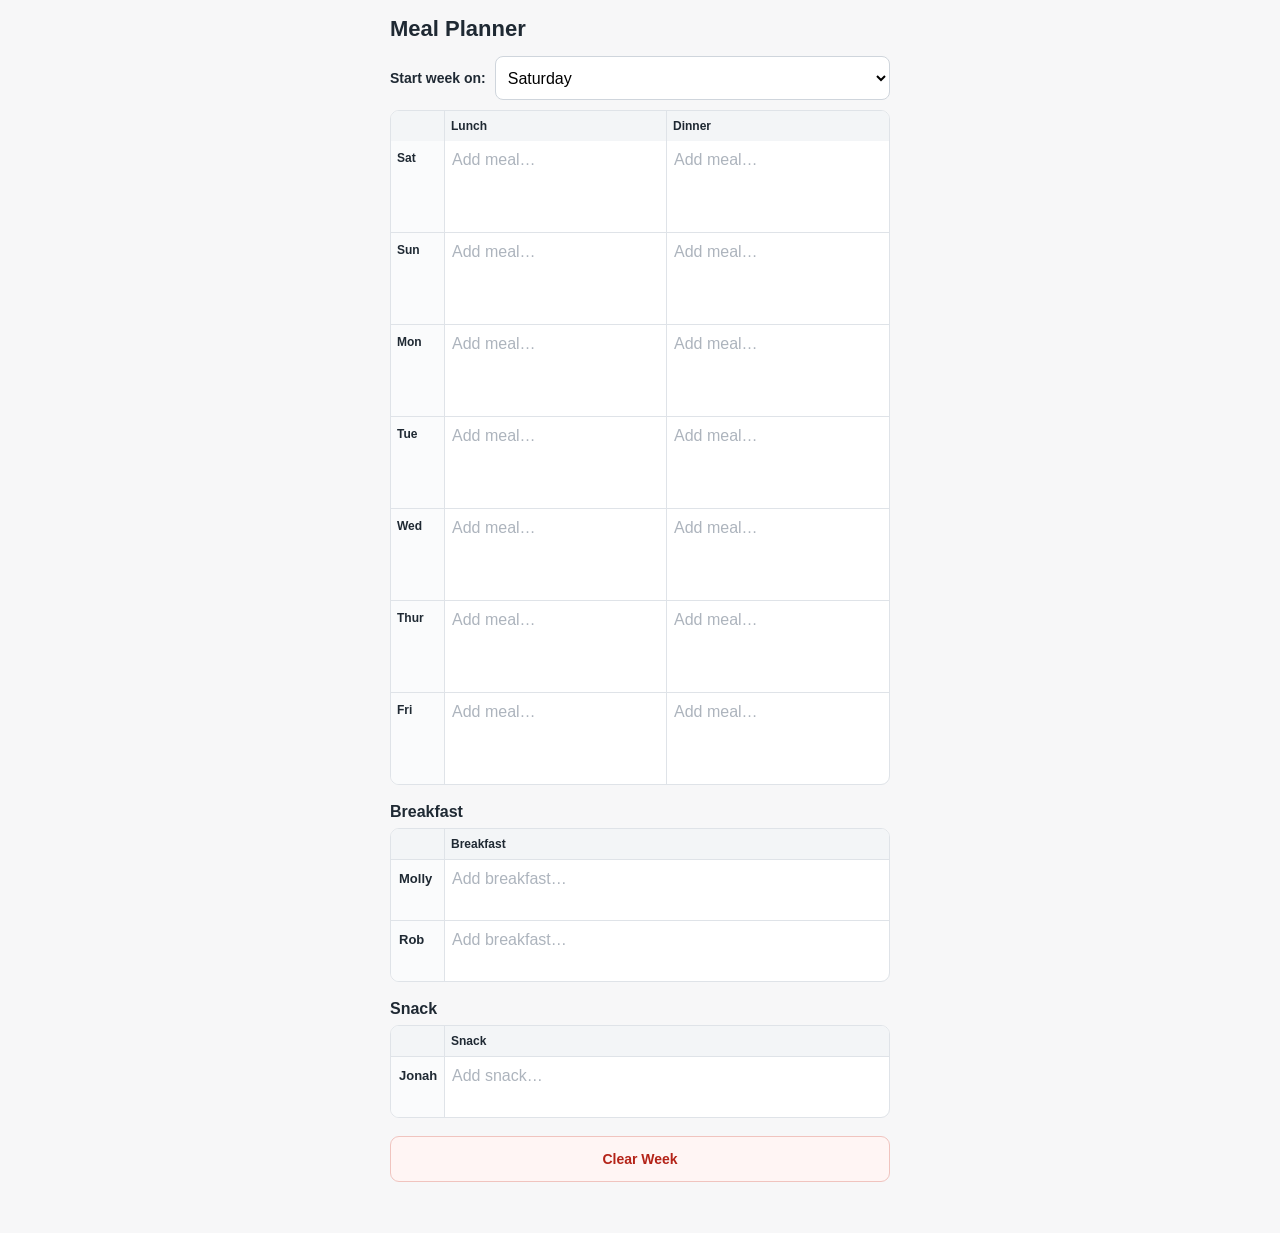
==== meal-planner/index.html @ da9af65e "Refine planner column widths and copy controls" ====
<!doctype html>
<html lang="en">
<head>
<meta charset="utf-8">
<meta name="viewport" content="width=device-width,initial-scale=1,viewport-fit=cover">
<meta name="theme-color" content="#f7f7f8">
<title>Meal Planner</title>
<style>
*{box-sizing:border-box}body{margin:0;background:#f7f7f8;color:#1f2933;font-family:-apple-system,BlinkMacSystemFont,"Segoe UI",Roboto,Arial,sans-serif}.app{max-width:520px;margin:auto;padding:14px 10px 28px}h1{font-size:22px;margin:2px 0 14px}h2{font-size:16px;margin:18px 0 7px}.week{display:flex;align-items:center;gap:9px;margin-bottom:10px}.week label{font-size:14px;font-weight:600;white-space:nowrap}select{flex:1;min-height:44px;border:1px solid #cfd5dc;border-radius:8px;background:#fff;font-size:16px;padding:8px}.table{width:100%;border:1px solid #dfe3e8;border-radius:9px;overflow:hidden;background:#fff}.row{display:grid;grid-template-columns:54px minmax(0,1fr) minmax(0,1fr)}.row+.row{border-top:1px solid #dfe3e8}.cell{min-width:0;border-right:1px solid #dfe3e8}.cell:last-child{border-right:0}.head .cell{background:#f3f5f7;font-size:12px;font-weight:700;padding:8px 6px}.day{background:#fafbfc;font-size:12px;font-weight:650;padding:10px 6px}.meal{position:relative;min-height:78px;padding-bottom:31px}textarea{display:block;width:100%;min-height:48px;border:0;outline:0;resize:none;overflow:hidden;background:transparent;font:inherit;font-size:16px;line-height:1.3;padding:9px 7px}textarea::placeholder{color:#adb4bd}.copy{position:absolute;left:6px;right:6px;bottom:5px;display:flex;gap:0;min-height:28px;border:1px solid #cfd5dc;border-radius:999px;overflow:hidden;background:#f2f4f6}.copy:empty{display:none}.copy button{flex:1;height:28px;min-width:0;border:0;border-right:1px solid #cfd5dc;border-radius:0;background:transparent;color:#4d5662;font-size:11px;font-weight:700}.copy button:last-child{border-right:0}.small .row{grid-template-columns:54px minmax(0,1fr)}.person{background:#fafbfc;font-size:13px;font-weight:650;padding:11px 8px}.small textarea{min-height:48px}.clear{width:100%;min-height:46px;margin-top:18px;border:1px solid #f0c4bf;border-radius:9px;background:#fff5f4;color:#b42318;font-size:14px;font-weight:700}.status{text-align:center;color:#7b8490;font-size:11px;min-height:16px;margin-top:7px}dialog{width:calc(100% - 32px);max-width:360px;border:0;border-radius:12px;padding:18px}dialog::backdrop{background:rgba(0,0,0,.3)}dialog h3{margin:0 0 6px;font-size:17px}dialog p{font-size:14px;color:#59616c;line-height:1.4;margin:0 0 15px}.dlg{display:grid;grid-template-columns:1fr 1fr;gap:8px}.dlg button{min-height:44px;border-radius:8px;font-weight:700;font-size:14px}.cancel{border:1px solid #cfd5dc;background:#fff}.confirm{border:1px solid #b42318;background:#b42318;color:#fff}
</style>
</head>
<body>
<main class="app">
<h1>Meal Planner</h1>
<div class="week"><label for="start">Start week on:</label><select id="start"><option>Monday</option><option>Tuesday</option><option>Wednesday</option><option>Thursday</option><option>Friday</option><option selected>Saturday</option><option>Sunday</option></select></div>
<section class="table"><div class="row head"><div class="cell"></div><div class="cell">Lunch</div><div class="cell">Dinner</div></div><div id="rows"></div></section>
<h2>Breakfast</h2>
<section class="table small"><div class="row head"><div class="cell"></div><div class="cell">Breakfast</div></div><div class="row"><div class="cell person">Molly</div><div class="cell"><textarea id="bm" placeholder="Add breakfast…"></textarea></div></div><div class="row"><div class="cell person">Rob</div><div class="cell"><textarea id="br" placeholder="Add breakfast…"></textarea></div></div></section>
<h2>Snack</h2>
<section class="table small"><div class="row head"><div class="cell"></div><div class="cell">Snack</div></div><div class="row"><div class="cell person">Jonah</div><div class="cell"><textarea id="sj" placeholder="Add snack…"></textarea></div></div></section>
<button id="clear" class="clear" type="button">Clear Week</button><div id="status" class="status"></div>
</main>
<dialog id="dlg"><h3>Clear the whole week?</h3><p>This removes every lunch, dinner, breakfast, and snack entry.</p><div class="dlg"><button id="cancel" class="cancel" type="button">Cancel</button><button id="confirm" class="confirm" type="button">Clear everything</button></div></dialog>
<script>
(function(){
var DAYS=["Monday","Tuesday","Wednesday","Thursday","Friday","Saturday","Sunday"],KEY="mealPlannerV3";
var blank=function(){var m={};DAYS.forEach(function(d){m[d]={lunch:"",dinner:""}});return{start:"Saturday",meals:m,breakfast:{Molly:"",Rob:""},snack:{Jonah:""}}};
var state=blank(),rows=document.getElementById("rows"),start=document.getElementById("start"),status=document.getElementById("status"),dlg=document.getElementById("dlg");
try{var x=localStorage.getItem(KEY);if(x){var p=JSON.parse(x);state.start=DAYS.indexOf(p.start)>=0?p.start:"Saturday";DAYS.forEach(function(d){state.meals[d].lunch=(p.meals&&p.meals[d]&&p.meals[d].lunch)||"";state.meals[d].dinner=(p.meals&&p.meals[d]&&p.meals[d].dinner)||""});state.breakfast.Molly=(p.breakfast&&p.breakfast.Molly)||"";state.breakfast.Rob=(p.breakfast&&p.breakfast.Rob)||"";state.snack.Jonah=(p.snack&&p.snack.Jonah)||""}}catch(e){}
function save(){try{localStorage.setItem(KEY,JSON.stringify(state));status.textContent="Saved";setTimeout(function(){status.textContent=""},700)}catch(e){status.textContent="Saved for this session"}}
function order(){var i=DAYS.indexOf(state.start);return DAYS.slice(i).concat(DAYS.slice(0,i))}
function grow(t){t.style.height="auto";t.style.height=Math.max(48,t.scrollHeight)+"px"}
function btn(text,title,fn){var b=document.createElement("button");b.type="button";b.textContent=text;b.title=title;b.addEventListener("click",fn);return b}
function mealCell(day,type,index,days){var c=document.createElement("div");c.className="cell meal";var t=document.createElement("textarea");t.placeholder="Add meal…";t.value=state.meals[day][type];t.setAttribute("aria-label",day+" "+type);t.addEventListener("input",function(){state.meals[day][type]=t.value;grow(t);updateCopies();save()});c.appendChild(t);var a=document.createElement("div");a.className="copy";a.dataset.day=day;a.dataset.type=type;a.dataset.index=index;c.appendChild(a);setTimeout(function(){grow(t)},0);return c}
function render(){rows.innerHTML="";var days=order();days.forEach(function(day,i){var r=document.createElement("div");r.className="row";var d=document.createElement("div");d.className="cell day";d.textContent=({Monday:"Mon",Tuesday:"Tue",Wednesday:"Wed",Thursday:"Thur",Friday:"Fri",Saturday:"Sat",Sunday:"Sun"})[day];r.appendChild(d);r.appendChild(mealCell(day,"lunch",i,days));r.appendChild(mealCell(day,"dinner",i,days));rows.appendChild(r)});updateCopies()}
function updateCopies(){var days=order();document.querySelectorAll(".copy").forEach(function(a){a.innerHTML="";var i=Number(a.dataset.index);if(i>=6)return;var source=state.meals[a.dataset.day][a.dataset.type];if(!source.trim())return;var next=days[i+1];if(!state.meals[next].lunch.trim())a.appendChild(btn("+L","Copy to "+next+" lunch",function(){state.meals[next].lunch=source;save();render()}));if(!state.meals[next].dinner.trim())a.appendChild(btn("+D","Copy to "+next+" dinner",function(){state.meals[next].dinner=source;save();render()}))})}
function bind(id,get,set){var t=document.getElementById(id);t.value=get();t.addEventListener("input",function(){set(t.value);grow(t);save()});setTimeout(function(){grow(t)},0)}
bind("bm",function(){return state.breakfast.Molly},function(v){state.breakfast.Molly=v});
bind("br",function(){return state.breakfast.Rob},function(v){state.breakfast.Rob=v});
bind("sj",function(){return state.snack.Jonah},function(v){state.snack.Jonah=v});
start.value=state.start;start.addEventListener("change",function(){state.start=start.value;save();render()});
document.getElementById("clear").addEventListener("click",function(){if(dlg.showModal)dlg.showModal();else if(confirm("Clear the whole week?"))clearAll()});
document.getElementById("cancel").addEventListener("click",function(){dlg.close()});
document.getElementById("confirm").addEventListener("click",function(){clearAll();dlg.close()});
function clearAll(){state=blank();state.start=start.value;document.getElementById("bm").value="";document.getElementById("br").value="";document.getElementById("sj").value="";save();render()}
render();
})();
</script>
</body>
</html>
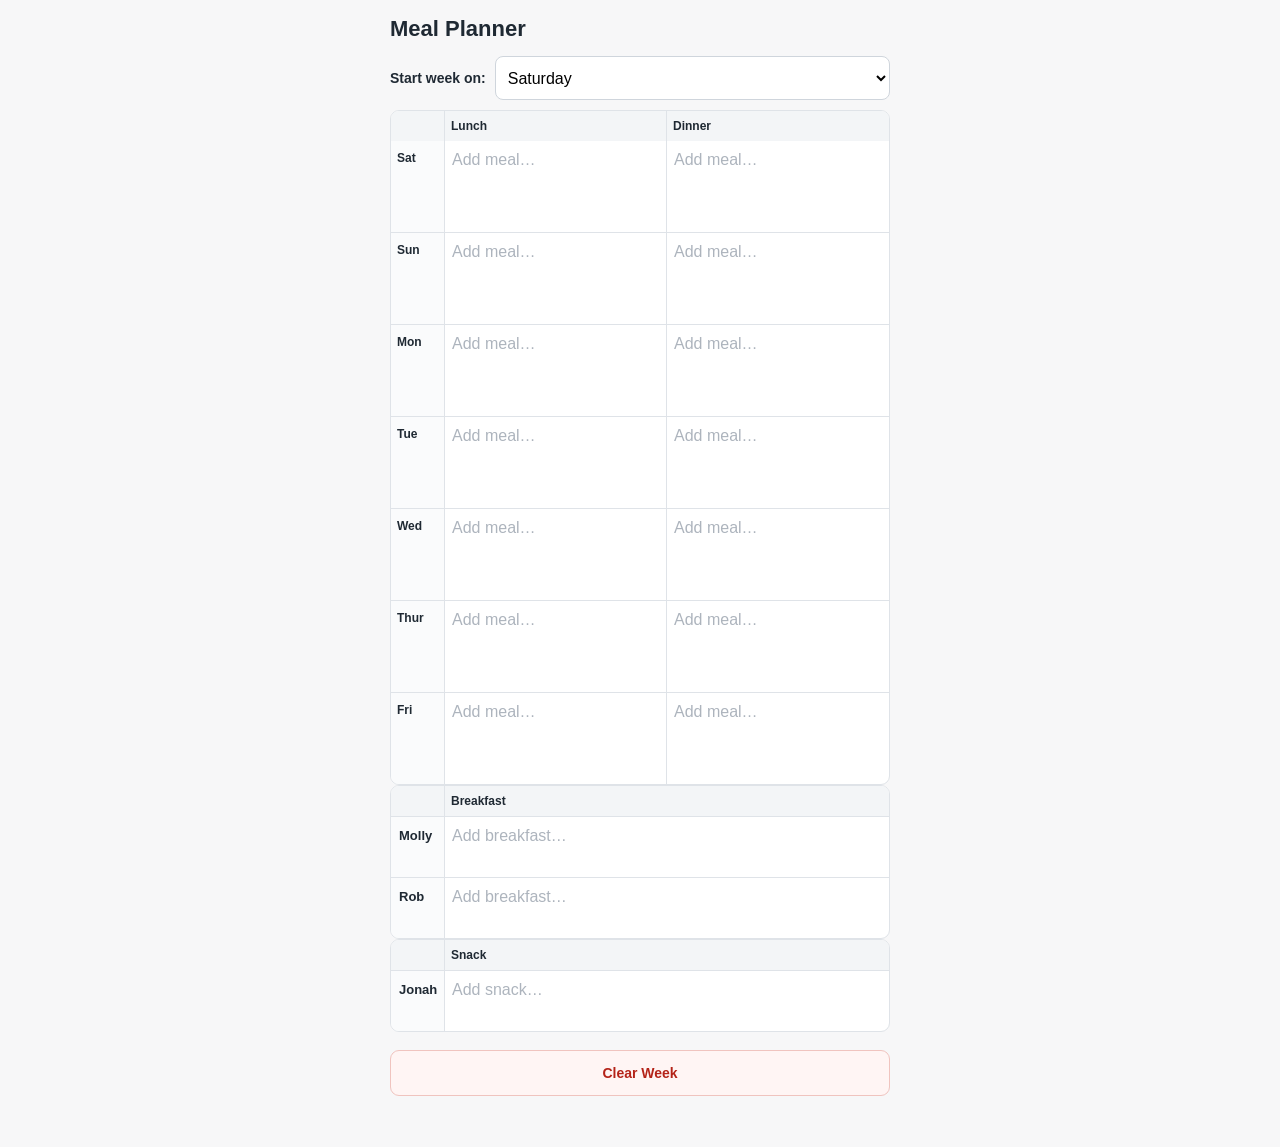
==== commit 4cb894b8: "Simplify meal planner input table" ====
--- a/meal-planner/index.html
+++ b/meal-planner/index.html
@@ -14,9 +14,7 @@
 <h1>Meal Planner</h1>
 <div class="week"><label for="start">Start week on:</label><select id="start"><option>Monday</option><option>Tuesday</option><option>Wednesday</option><option>Thursday</option><option>Friday</option><option selected>Saturday</option><option>Sunday</option></select></div>
 <section class="table"><div class="row head"><div class="cell"></div><div class="cell">Lunch</div><div class="cell">Dinner</div></div><div id="rows"></div></section>
-<h2>Breakfast</h2>
 <section class="table small"><div class="row head"><div class="cell"></div><div class="cell">Breakfast</div></div><div class="row"><div class="cell person">Molly</div><div class="cell"><textarea id="bm" placeholder="Add breakfast…"></textarea></div></div><div class="row"><div class="cell person">Rob</div><div class="cell"><textarea id="br" placeholder="Add breakfast…"></textarea></div></div></section>
-<h2>Snack</h2>
 <section class="table small"><div class="row head"><div class="cell"></div><div class="cell">Snack</div></div><div class="row"><div class="cell person">Jonah</div><div class="cell"><textarea id="sj" placeholder="Add snack…"></textarea></div></div></section>
 <button id="clear" class="clear" type="button">Clear Week</button><div id="status" class="status"></div>
 </main>
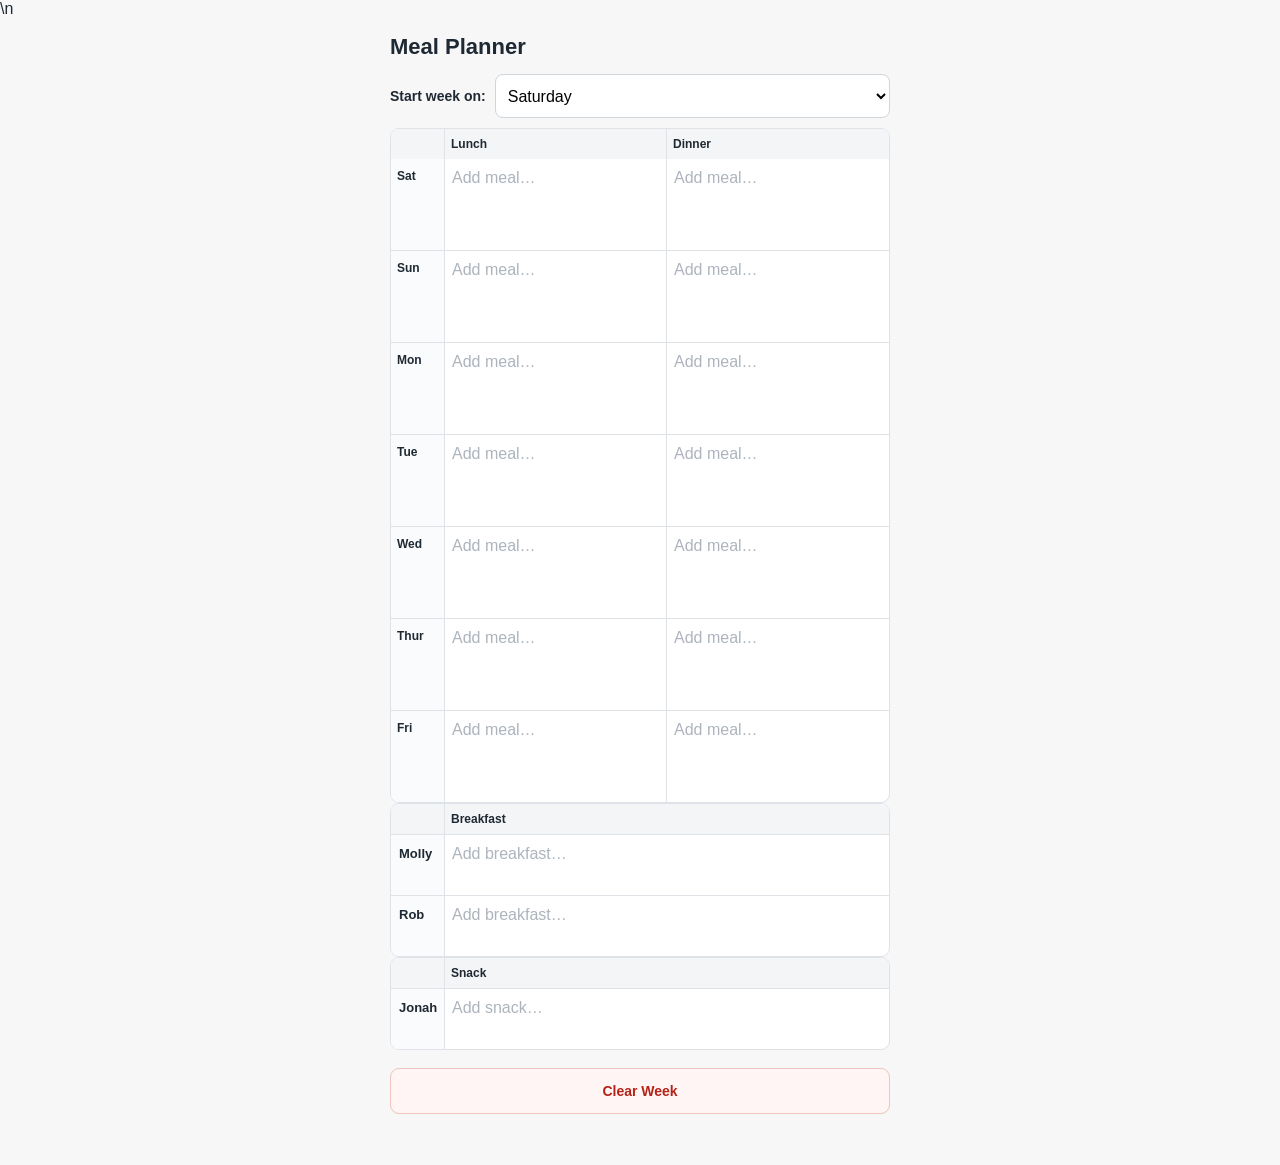
==== commit bb8fcf2d: "Prepare input view for shared meal data" ====
--- a/meal-planner/index.html
+++ b/meal-planner/index.html
@@ -8,7 +8,7 @@
 <style>
 *{box-sizing:border-box}body{margin:0;background:#f7f7f8;color:#1f2933;font-family:-apple-system,BlinkMacSystemFont,"Segoe UI",Roboto,Arial,sans-serif}.app{max-width:520px;margin:auto;padding:14px 10px 28px}h1{font-size:22px;margin:2px 0 14px}h2{font-size:16px;margin:18px 0 7px}.week{display:flex;align-items:center;gap:9px;margin-bottom:10px}.week label{font-size:14px;font-weight:600;white-space:nowrap}select{flex:1;min-height:44px;border:1px solid #cfd5dc;border-radius:8px;background:#fff;font-size:16px;padding:8px}.table{width:100%;border:1px solid #dfe3e8;border-radius:9px;overflow:hidden;background:#fff}.row{display:grid;grid-template-columns:54px minmax(0,1fr) minmax(0,1fr)}.row+.row{border-top:1px solid #dfe3e8}.cell{min-width:0;border-right:1px solid #dfe3e8}.cell:last-child{border-right:0}.head .cell{background:#f3f5f7;font-size:12px;font-weight:700;padding:8px 6px}.day{background:#fafbfc;font-size:12px;font-weight:650;padding:10px 6px}.meal{position:relative;min-height:78px;padding-bottom:31px}textarea{display:block;width:100%;min-height:48px;border:0;outline:0;resize:none;overflow:hidden;background:transparent;font:inherit;font-size:16px;line-height:1.3;padding:9px 7px}textarea::placeholder{color:#adb4bd}.copy{position:absolute;left:6px;right:6px;bottom:5px;display:flex;gap:0;min-height:28px;border:1px solid #cfd5dc;border-radius:999px;overflow:hidden;background:#f2f4f6}.copy:empty{display:none}.copy button{flex:1;height:28px;min-width:0;border:0;border-right:1px solid #cfd5dc;border-radius:0;background:transparent;color:#4d5662;font-size:11px;font-weight:700}.copy button:last-child{border-right:0}.small .row{grid-template-columns:54px minmax(0,1fr)}.person{background:#fafbfc;font-size:13px;font-weight:650;padding:11px 8px}.small textarea{min-height:48px}.clear{width:100%;min-height:46px;margin-top:18px;border:1px solid #f0c4bf;border-radius:9px;background:#fff5f4;color:#b42318;font-size:14px;font-weight:700}.status{text-align:center;color:#7b8490;font-size:11px;min-height:16px;margin-top:7px}dialog{width:calc(100% - 32px);max-width:360px;border:0;border-radius:12px;padding:18px}dialog::backdrop{background:rgba(0,0,0,.3)}dialog h3{margin:0 0 6px;font-size:17px}dialog p{font-size:14px;color:#59616c;line-height:1.4;margin:0 0 15px}.dlg{display:grid;grid-template-columns:1fr 1fr;gap:8px}.dlg button{min-height:44px;border-radius:8px;font-weight:700;font-size:14px}.cancel{border:1px solid #cfd5dc;background:#fff}.confirm{border:1px solid #b42318;background:#b42318;color:#fff}
 </style>
-</head>
+<script src="shared-config.js"></script>\n</head>
 <body>
 <main class="app">
 <h1>Meal Planner</h1>
@@ -22,10 +22,55 @@
 <script>
 (function(){
 var DAYS=["Monday","Tuesday","Wednesday","Thursday","Friday","Saturday","Sunday"],KEY="mealPlannerV3";
+var ENDPOINT=(window.MEAL_PLANNER_SHARED_ENDPOINT||"").trim();
+var remoteTimer=null;
+function jsonp(params,cb){
+  if(!ENDPOINT){ if(cb) cb(null); return; }
+  var name="mealcb_"+Date.now()+"_"+Math.floor(Math.random()*100000);
+  params.callback=name;
+  var s=document.createElement("script");
+  var q=Object.keys(params).map(function(k){return encodeURIComponent(k)+"="+encodeURIComponent(params[k])}).join("&");
+  window[name]=function(data){try{if(cb)cb(data)}finally{delete window[name];s.remove()}};
+  s.onerror=function(){delete window[name];s.remove();if(cb)cb(null)};
+  s.src=ENDPOINT+(ENDPOINT.indexOf("?")>=0?"&":"?")+q;
+  document.head.appendChild(s);
+}
+function saveRemote(){
+  if(!ENDPOINT)return;
+  clearTimeout(remoteTimer);
+  remoteTimer=setTimeout(function(){
+    jsonp({action:"save",data:JSON.stringify(state)},function(){});
+  },350);
+}
+function loadRemote(){
+  if(!ENDPOINT)return;
+  jsonp({action:"load",ts:Date.now()},function(data){
+    if(!data||!data.ok||!data.plan)return;
+    state=normalize(data.plan);
+    try{localStorage.setItem(KEY,JSON.stringify(state))}catch(e){}
+    start.value=state.start;
+    document.getElementById("bm").value=state.breakfast.Molly;
+    document.getElementById("br").value=state.breakfast.Rob;
+    document.getElementById("sj").value=state.snack.Jonah;
+    render();
+  });
+}
+function normalize(p){
+  var s=blank();
+  s.start=DAYS.indexOf(p&&p.start)>=0?p.start:"Saturday";
+  DAYS.forEach(function(d){
+    s.meals[d].lunch=(p&&p.meals&&p.meals[d]&&p.meals[d].lunch)||"";
+    s.meals[d].dinner=(p&&p.meals&&p.meals[d]&&p.meals[d].dinner)||"";
+  });
+  s.breakfast.Molly=(p&&p.breakfast&&p.breakfast.Molly)||"";
+  s.breakfast.Rob=(p&&p.breakfast&&p.breakfast.Rob)||"";
+  s.snack.Jonah=(p&&p.snack&&p.snack.Jonah)||"";
+  return s;
+}
 var blank=function(){var m={};DAYS.forEach(function(d){m[d]={lunch:"",dinner:""}});return{start:"Saturday",meals:m,breakfast:{Molly:"",Rob:""},snack:{Jonah:""}}};
 var state=blank(),rows=document.getElementById("rows"),start=document.getElementById("start"),status=document.getElementById("status"),dlg=document.getElementById("dlg");
 try{var x=localStorage.getItem(KEY);if(x){var p=JSON.parse(x);state.start=DAYS.indexOf(p.start)>=0?p.start:"Saturday";DAYS.forEach(function(d){state.meals[d].lunch=(p.meals&&p.meals[d]&&p.meals[d].lunch)||"";state.meals[d].dinner=(p.meals&&p.meals[d]&&p.meals[d].dinner)||""});state.breakfast.Molly=(p.breakfast&&p.breakfast.Molly)||"";state.breakfast.Rob=(p.breakfast&&p.breakfast.Rob)||"";state.snack.Jonah=(p.snack&&p.snack.Jonah)||""}}catch(e){}
-function save(){try{localStorage.setItem(KEY,JSON.stringify(state));status.textContent="Saved";setTimeout(function(){status.textContent=""},700)}catch(e){status.textContent="Saved for this session"}}
+function save(){try{localStorage.setItem(KEY,JSON.stringify(state));status.textContent=ENDPOINT?"Saved + syncing":"Saved";setTimeout(function(){status.textContent=""},900)}catch(e){status.textContent="Saved for this session"}saveRemote()}
 function order(){var i=DAYS.indexOf(state.start);return DAYS.slice(i).concat(DAYS.slice(0,i))}
 function grow(t){t.style.height="auto";t.style.height=Math.max(48,t.scrollHeight)+"px"}
 function btn(text,title,fn){var b=document.createElement("button");b.type="button";b.textContent=text;b.title=title;b.addEventListener("click",fn);return b}
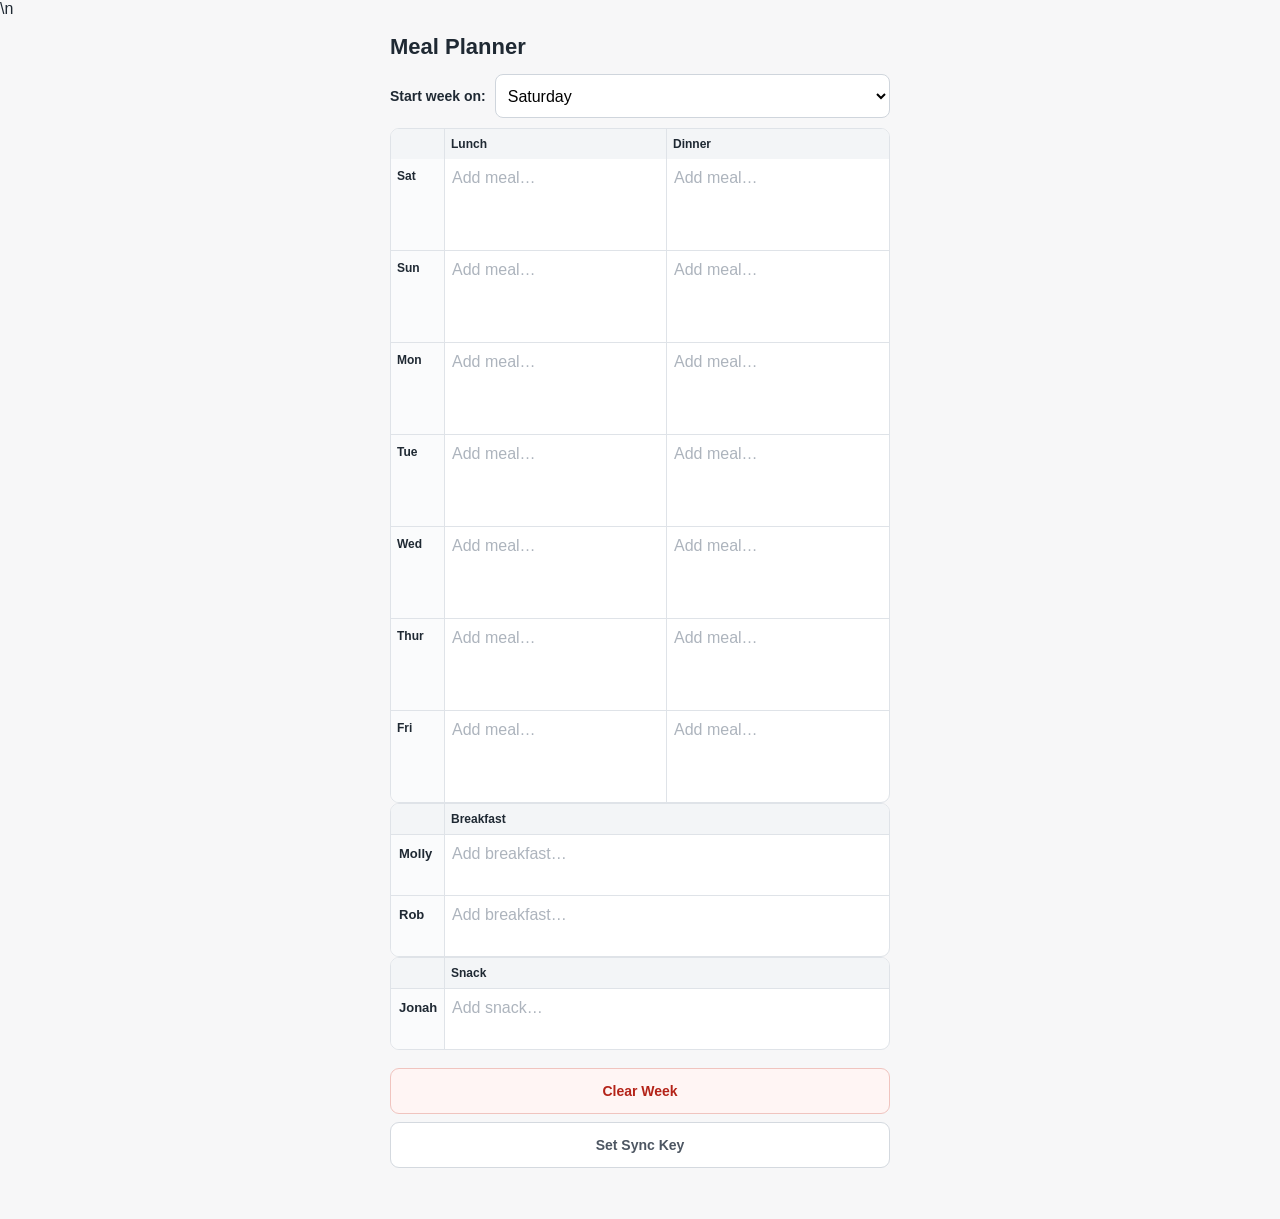
==== commit 1666e438: "Secure meal planner writes with device-held key" ====
--- a/meal-planner/index.html
+++ b/meal-planner/index.html
@@ -16,7 +16,7 @@
 <section class="table"><div class="row head"><div class="cell"></div><div class="cell">Lunch</div><div class="cell">Dinner</div></div><div id="rows"></div></section>
 <section class="table small"><div class="row head"><div class="cell"></div><div class="cell">Breakfast</div></div><div class="row"><div class="cell person">Molly</div><div class="cell"><textarea id="bm" placeholder="Add breakfast…"></textarea></div></div><div class="row"><div class="cell person">Rob</div><div class="cell"><textarea id="br" placeholder="Add breakfast…"></textarea></div></div></section>
 <section class="table small"><div class="row head"><div class="cell"></div><div class="cell">Snack</div></div><div class="row"><div class="cell person">Jonah</div><div class="cell"><textarea id="sj" placeholder="Add snack…"></textarea></div></div></section>
-<button id="clear" class="clear" type="button">Clear Week</button><div id="status" class="status"></div>
+<button id="clear" class="clear" type="button">Clear Week</button><button id="syncKeyBtn" class="clear" type="button" style="margin-top:8px;color:#4d5662;border-color:#d4d9df;background:#fff">Set Sync Key</button><div id="status" class="status"></div>
 </main>
 <dialog id="dlg"><h3>Clear the whole week?</h3><p>This removes every lunch, dinner, breakfast, and snack entry.</p><div class="dlg"><button id="cancel" class="cancel" type="button">Cancel</button><button id="confirm" class="confirm" type="button">Clear everything</button></div></dialog>
 <script>
@@ -35,11 +35,35 @@
   s.src=ENDPOINT+(ENDPOINT.indexOf("?")>=0?"&":"?")+q;
   document.head.appendChild(s);
 }
+function getWriteKey(){try{return localStorage.getItem("mealPlannerWriteKey")||""}catch(e){return""}}
 function saveRemote(){
   if(!ENDPOINT)return;
   clearTimeout(remoteTimer);
   remoteTimer=setTimeout(function(){
-    jsonp({action:"save",data:JSON.stringify(state)},function(){});
+    var key=getWriteKey();
+    if(!key){status.textContent="Set Sync Key to sync";return}
+    var iframe=document.getElementById("syncTarget");
+    if(!iframe){
+      iframe=document.createElement("iframe");
+      iframe.name="syncTarget";
+      iframe.id="syncTarget";
+      iframe.style.display="none";
+      document.body.appendChild(iframe);
+    }
+    var form=document.createElement("form");
+    form.method="POST";
+    form.action=ENDPOINT;
+    form.target="syncTarget";
+    form.style.display="none";
+    [["writeKey",key],["data",JSON.stringify(state)]].forEach(function(pair){
+      var i=document.createElement("input");
+      i.type="hidden";i.name=pair[0];i.value=pair[1];form.appendChild(i);
+    });
+    document.body.appendChild(form);
+    form.submit();
+    form.remove();
+    status.textContent="Synced";
+    setTimeout(function(){status.textContent=""},900);
   },350);
 }
 function loadRemote(){
@@ -86,6 +110,18 @@
 document.getElementById("cancel").addEventListener("click",function(){dlg.close()});
 document.getElementById("confirm").addEventListener("click",function(){clearAll();dlg.close()});
 function clearAll(){state=blank();state.start=start.value;document.getElementById("bm").value="";document.getElementById("br").value="";document.getElementById("sj").value="";save();render()}
+document.getElementById("syncKeyBtn").addEventListener("click",function(){
+  var current=getWriteKey();
+  var key=prompt("Enter the private meal-planner sync key:",current);
+  if(key===null)return;
+  key=key.trim();
+  try{
+    if(key)localStorage.setItem("mealPlannerWriteKey",key);
+    else localStorage.removeItem("mealPlannerWriteKey");
+  }catch(e){}
+  status.textContent=key?"Sync key saved on this device":"Sync key removed";
+  setTimeout(function(){status.textContent=""},1200);
+});
 render();
 })();
 </script>
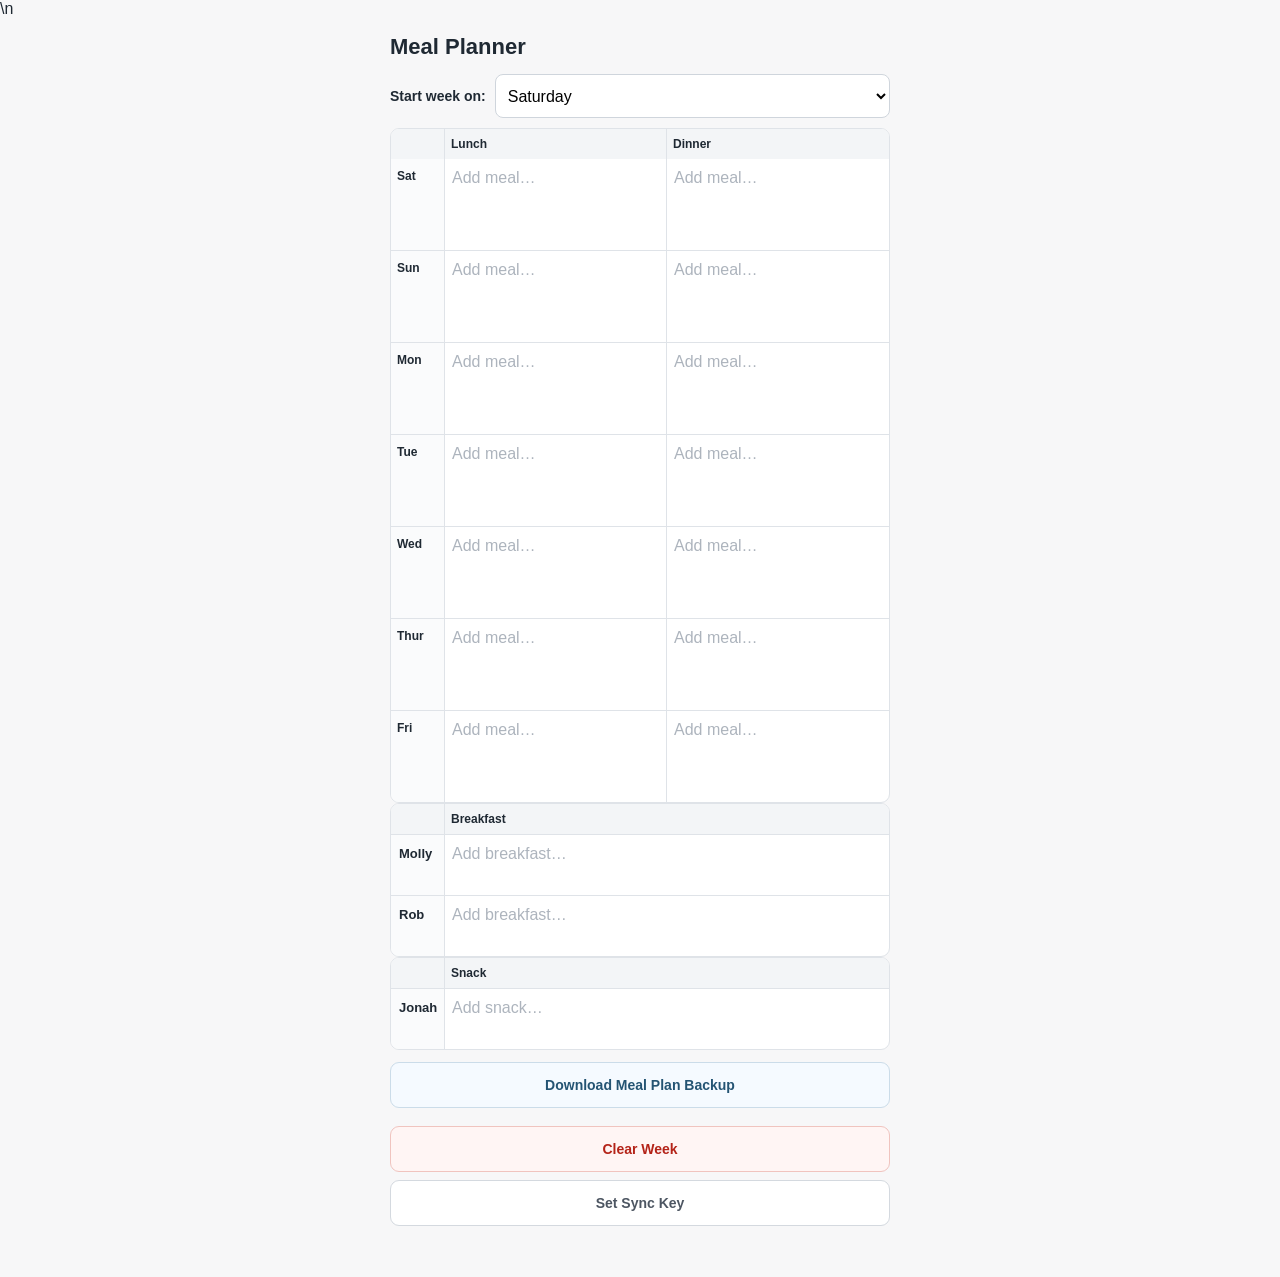
==== commit d070fb4f: "Add downloadable local meal plan backup before sync migration" ====
--- a/meal-planner/index.html
+++ b/meal-planner/index.html
@@ -16,6 +16,7 @@
 <section class="table"><div class="row head"><div class="cell"></div><div class="cell">Lunch</div><div class="cell">Dinner</div></div><div id="rows"></div></section>
 <section class="table small"><div class="row head"><div class="cell"></div><div class="cell">Breakfast</div></div><div class="row"><div class="cell person">Molly</div><div class="cell"><textarea id="bm" placeholder="Add breakfast…"></textarea></div></div><div class="row"><div class="cell person">Rob</div><div class="cell"><textarea id="br" placeholder="Add breakfast…"></textarea></div></div></section>
 <section class="table small"><div class="row head"><div class="cell"></div><div class="cell">Snack</div></div><div class="row"><div class="cell person">Jonah</div><div class="cell"><textarea id="sj" placeholder="Add snack…"></textarea></div></div></section>
+<button id="backup" class="clear" type="button" style="margin-top:12px;color:#245473;border-color:#cbdce9;background:#f5faff">Download Meal Plan Backup</button>
 <button id="clear" class="clear" type="button">Clear Week</button><button id="syncKeyBtn" class="clear" type="button" style="margin-top:8px;color:#4d5662;border-color:#d4d9df;background:#fff">Set Sync Key</button><div id="status" class="status"></div>
 </main>
 <dialog id="dlg"><h3>Clear the whole week?</h3><p>This removes every lunch, dinner, breakfast, and snack entry.</p><div class="dlg"><button id="cancel" class="cancel" type="button">Cancel</button><button id="confirm" class="confirm" type="button">Clear everything</button></div></dialog>
@@ -24,16 +25,28 @@
 var DAYS=["Monday","Tuesday","Wednesday","Thursday","Friday","Saturday","Sunday"],KEY="mealPlannerV3";
 var ENDPOINT=(window.MEAL_PLANNER_SHARED_ENDPOINT||"").trim();
 var remoteTimer=null;
-function jsonp(params,cb){
-  if(!ENDPOINT){ if(cb) cb(null); return; }
-  var name="mealcb_"+Date.now()+"_"+Math.floor(Math.random()*100000);
-  params.callback=name;
-  var s=document.createElement("script");
-  var q=Object.keys(params).map(function(k){return encodeURIComponent(k)+"="+encodeURIComponent(params[k])}).join("&");
-  window[name]=function(data){try{if(cb)cb(data)}finally{delete window[name];s.remove()}};
-  s.onerror=function(){delete window[name];s.remove();if(cb)cb(null)};
-  s.src=ENDPOINT+(ENDPOINT.indexOf("?")>=0?"&":"?")+q;
-  document.head.appendChild(s);
+function loadSharedViaFrame(cb){
+  if(!ENDPOINT){if(cb)cb(null);return}
+  var token="meal_"+Date.now()+"_"+Math.floor(Math.random()*100000);
+  var frame=document.createElement("iframe");
+  frame.style.display="none";
+  frame.src=ENDPOINT+(ENDPOINT.indexOf("?")>=0?"&":"?")+"action=frame&token="+encodeURIComponent(token)+"&ts="+Date.now();
+  var finished=false;
+  function done(data){
+    if(finished)return;
+    finished=true;
+    window.removeEventListener("message",onMessage);
+    frame.remove();
+    if(cb)cb(data);
+  }
+  function onMessage(ev){
+    var d=ev.data;
+    if(!d||d.type!=="meal-planner-shared"||d.token!==token)return;
+    done(d.payload||null);
+  }
+  window.addEventListener("message",onMessage);
+  document.body.appendChild(frame);
+  setTimeout(function(){done(null)},8000);
 }
 function getWriteKey(){try{return localStorage.getItem("mealPlannerWriteKey")||""}catch(e){return""}}
 function saveRemote(){
@@ -42,6 +55,8 @@
   remoteTimer=setTimeout(function(){
     var key=getWriteKey();
     if(!key){status.textContent="Set Sync Key to sync";return}
+
+    var token="save_"+Date.now()+"_"+Math.floor(Math.random()*100000);
     var iframe=document.getElementById("syncTarget");
     if(!iframe){
       iframe=document.createElement("iframe");
@@ -50,25 +65,52 @@
       iframe.style.display="none";
       document.body.appendChild(iframe);
     }
+
+    var finished=false;
+    function cleanup(){
+      window.removeEventListener("message",onMessage);
+      clearTimeout(timeout);
+    }
+    function onMessage(ev){
+      var d=ev.data;
+      if(!d||d.type!=="meal-planner-save"||d.token!==token)return;
+      finished=true;
+      cleanup();
+      if(d.payload&&d.payload.ok){
+        status.textContent="Synced";
+        setTimeout(function(){if(status.textContent==="Synced")status.textContent=""},1200);
+      }else{
+        var err=(d.payload&&d.payload.error)||"save_failed";
+        var detail=(d.payload&&d.payload.github&&d.payload.github.error)||"";
+        status.textContent="Sync failed: "+err+(detail?" / "+detail:"");
+      }
+    }
+    window.addEventListener("message",onMessage);
+
     var form=document.createElement("form");
     form.method="POST";
     form.action=ENDPOINT;
     form.target="syncTarget";
     form.style.display="none";
-    [["writeKey",key],["data",JSON.stringify(state)]].forEach(function(pair){
+    [["writeKey",key],["data",JSON.stringify(state)],["token",token]].forEach(function(pair){
       var i=document.createElement("input");
       i.type="hidden";i.name=pair[0];i.value=pair[1];form.appendChild(i);
     });
     document.body.appendChild(form);
+    status.textContent="Syncing…";
     form.submit();
     form.remove();
-    status.textContent="Synced";
-    setTimeout(function(){status.textContent=""},900);
+
+    var timeout=setTimeout(function(){
+      if(finished)return;
+      window.removeEventListener("message",onMessage);
+      status.textContent="Sync failed: no response";
+    },10000);
   },350);
 }
 function loadRemote(){
   if(!ENDPOINT)return;
-  jsonp({action:"load",ts:Date.now()},function(data){
+  loadSharedViaFrame(function(data){
     if(!data||!data.ok||!data.plan)return;
     state=normalize(data.plan);
     try{localStorage.setItem(KEY,JSON.stringify(state))}catch(e){}
@@ -122,6 +164,19 @@
   status.textContent=key?"Sync key saved on this device":"Sync key removed";
   setTimeout(function(){status.textContent=""},1200);
 });
+document.getElementById("backup").addEventListener("click",function(){
+  var data=JSON.stringify(state,null,2);
+  var blob=new Blob([data],{type:"application/json"});
+  var url=URL.createObjectURL(blob);
+  var a=document.createElement("a");
+  a.href=url;
+  a.download="meal-plan-backup.json";
+  document.body.appendChild(a);
+  a.click();
+  a.remove();
+  setTimeout(function(){URL.revokeObjectURL(url)},1000);
+  status.textContent="Backup download started";
+});
 render();
 })();
 </script>
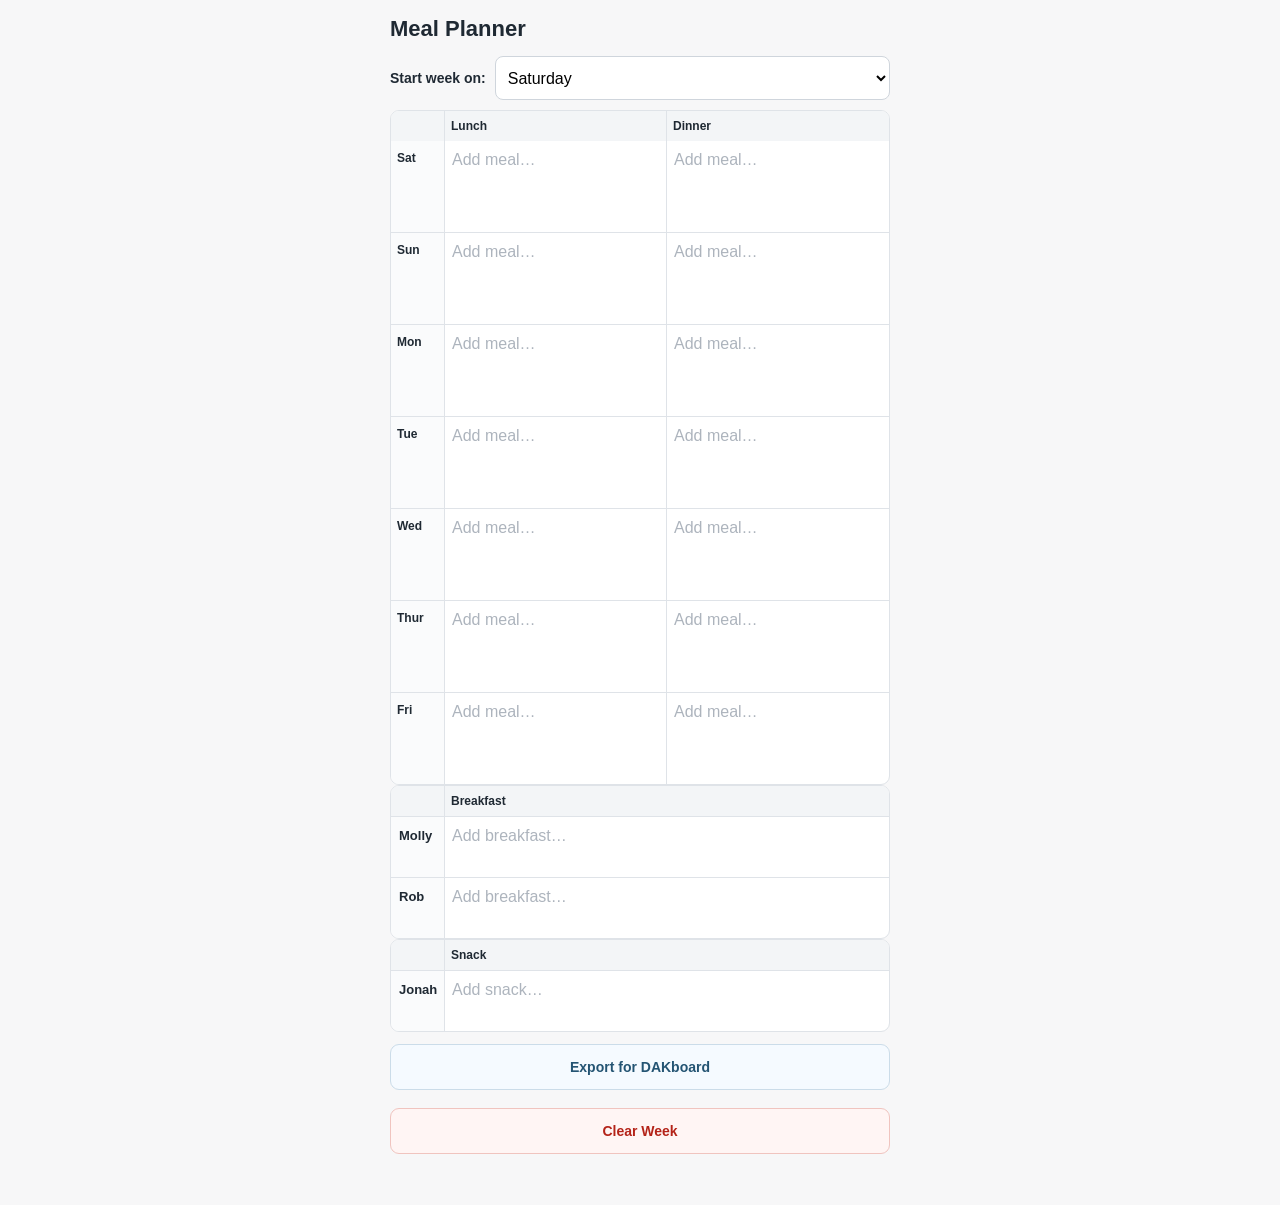
==== commit c205360b: "Remove Apps Script sync from mobile meal editor and rename JSON export" ====
--- a/meal-planner/index.html
+++ b/meal-planner/index.html
@@ -8,7 +8,7 @@
 <style>
 *{box-sizing:border-box}body{margin:0;background:#f7f7f8;color:#1f2933;font-family:-apple-system,BlinkMacSystemFont,"Segoe UI",Roboto,Arial,sans-serif}.app{max-width:520px;margin:auto;padding:14px 10px 28px}h1{font-size:22px;margin:2px 0 14px}h2{font-size:16px;margin:18px 0 7px}.week{display:flex;align-items:center;gap:9px;margin-bottom:10px}.week label{font-size:14px;font-weight:600;white-space:nowrap}select{flex:1;min-height:44px;border:1px solid #cfd5dc;border-radius:8px;background:#fff;font-size:16px;padding:8px}.table{width:100%;border:1px solid #dfe3e8;border-radius:9px;overflow:hidden;background:#fff}.row{display:grid;grid-template-columns:54px minmax(0,1fr) minmax(0,1fr)}.row+.row{border-top:1px solid #dfe3e8}.cell{min-width:0;border-right:1px solid #dfe3e8}.cell:last-child{border-right:0}.head .cell{background:#f3f5f7;font-size:12px;font-weight:700;padding:8px 6px}.day{background:#fafbfc;font-size:12px;font-weight:650;padding:10px 6px}.meal{position:relative;min-height:78px;padding-bottom:31px}textarea{display:block;width:100%;min-height:48px;border:0;outline:0;resize:none;overflow:hidden;background:transparent;font:inherit;font-size:16px;line-height:1.3;padding:9px 7px}textarea::placeholder{color:#adb4bd}.copy{position:absolute;left:6px;right:6px;bottom:5px;display:flex;gap:0;min-height:28px;border:1px solid #cfd5dc;border-radius:999px;overflow:hidden;background:#f2f4f6}.copy:empty{display:none}.copy button{flex:1;height:28px;min-width:0;border:0;border-right:1px solid #cfd5dc;border-radius:0;background:transparent;color:#4d5662;font-size:11px;font-weight:700}.copy button:last-child{border-right:0}.small .row{grid-template-columns:54px minmax(0,1fr)}.person{background:#fafbfc;font-size:13px;font-weight:650;padding:11px 8px}.small textarea{min-height:48px}.clear{width:100%;min-height:46px;margin-top:18px;border:1px solid #f0c4bf;border-radius:9px;background:#fff5f4;color:#b42318;font-size:14px;font-weight:700}.status{text-align:center;color:#7b8490;font-size:11px;min-height:16px;margin-top:7px}dialog{width:calc(100% - 32px);max-width:360px;border:0;border-radius:12px;padding:18px}dialog::backdrop{background:rgba(0,0,0,.3)}dialog h3{margin:0 0 6px;font-size:17px}dialog p{font-size:14px;color:#59616c;line-height:1.4;margin:0 0 15px}.dlg{display:grid;grid-template-columns:1fr 1fr;gap:8px}.dlg button{min-height:44px;border-radius:8px;font-weight:700;font-size:14px}.cancel{border:1px solid #cfd5dc;background:#fff}.confirm{border:1px solid #b42318;background:#b42318;color:#fff}
 </style>
-<script src="shared-config.js"></script>\n</head>
+</head>
 <body>
 <main class="app">
 <h1>Meal Planner</h1>
@@ -16,127 +16,17 @@
 <section class="table"><div class="row head"><div class="cell"></div><div class="cell">Lunch</div><div class="cell">Dinner</div></div><div id="rows"></div></section>
 <section class="table small"><div class="row head"><div class="cell"></div><div class="cell">Breakfast</div></div><div class="row"><div class="cell person">Molly</div><div class="cell"><textarea id="bm" placeholder="Add breakfast…"></textarea></div></div><div class="row"><div class="cell person">Rob</div><div class="cell"><textarea id="br" placeholder="Add breakfast…"></textarea></div></div></section>
 <section class="table small"><div class="row head"><div class="cell"></div><div class="cell">Snack</div></div><div class="row"><div class="cell person">Jonah</div><div class="cell"><textarea id="sj" placeholder="Add snack…"></textarea></div></div></section>
-<button id="backup" class="clear" type="button" style="margin-top:12px;color:#245473;border-color:#cbdce9;background:#f5faff">Download Meal Plan Backup</button>
-<button id="clear" class="clear" type="button">Clear Week</button><button id="syncKeyBtn" class="clear" type="button" style="margin-top:8px;color:#4d5662;border-color:#d4d9df;background:#fff">Set Sync Key</button><div id="status" class="status"></div>
+<button id="backup" class="clear" type="button" style="margin-top:12px;color:#245473;border-color:#cbdce9;background:#f5faff">Export for DAKboard</button>
+<button id="clear" class="clear" type="button">Clear Week</button><div id="status" class="status"></div>
 </main>
 <dialog id="dlg"><h3>Clear the whole week?</h3><p>This removes every lunch, dinner, breakfast, and snack entry.</p><div class="dlg"><button id="cancel" class="cancel" type="button">Cancel</button><button id="confirm" class="confirm" type="button">Clear everything</button></div></dialog>
 <script>
 (function(){
 var DAYS=["Monday","Tuesday","Wednesday","Thursday","Friday","Saturday","Sunday"],KEY="mealPlannerV3";
-var ENDPOINT=(window.MEAL_PLANNER_SHARED_ENDPOINT||"").trim();
-var remoteTimer=null;
-function loadSharedViaFrame(cb){
-  if(!ENDPOINT){if(cb)cb(null);return}
-  var token="meal_"+Date.now()+"_"+Math.floor(Math.random()*100000);
-  var frame=document.createElement("iframe");
-  frame.style.display="none";
-  frame.src=ENDPOINT+(ENDPOINT.indexOf("?")>=0?"&":"?")+"action=frame&token="+encodeURIComponent(token)+"&ts="+Date.now();
-  var finished=false;
-  function done(data){
-    if(finished)return;
-    finished=true;
-    window.removeEventListener("message",onMessage);
-    frame.remove();
-    if(cb)cb(data);
-  }
-  function onMessage(ev){
-    var d=ev.data;
-    if(!d||d.type!=="meal-planner-shared"||d.token!==token)return;
-    done(d.payload||null);
-  }
-  window.addEventListener("message",onMessage);
-  document.body.appendChild(frame);
-  setTimeout(function(){done(null)},8000);
-}
-function getWriteKey(){try{return localStorage.getItem("mealPlannerWriteKey")||""}catch(e){return""}}
-function saveRemote(){
-  if(!ENDPOINT)return;
-  clearTimeout(remoteTimer);
-  remoteTimer=setTimeout(function(){
-    var key=getWriteKey();
-    if(!key){status.textContent="Set Sync Key to sync";return}
-
-    var token="save_"+Date.now()+"_"+Math.floor(Math.random()*100000);
-    var iframe=document.getElementById("syncTarget");
-    if(!iframe){
-      iframe=document.createElement("iframe");
-      iframe.name="syncTarget";
-      iframe.id="syncTarget";
-      iframe.style.display="none";
-      document.body.appendChild(iframe);
-    }
-
-    var finished=false;
-    function cleanup(){
-      window.removeEventListener("message",onMessage);
-      clearTimeout(timeout);
-    }
-    function onMessage(ev){
-      var d=ev.data;
-      if(!d||d.type!=="meal-planner-save"||d.token!==token)return;
-      finished=true;
-      cleanup();
-      if(d.payload&&d.payload.ok){
-        status.textContent="Synced";
-        setTimeout(function(){if(status.textContent==="Synced")status.textContent=""},1200);
-      }else{
-        var err=(d.payload&&d.payload.error)||"save_failed";
-        var detail=(d.payload&&d.payload.github&&d.payload.github.error)||"";
-        status.textContent="Sync failed: "+err+(detail?" / "+detail:"");
-      }
-    }
-    window.addEventListener("message",onMessage);
-
-    var form=document.createElement("form");
-    form.method="POST";
-    form.action=ENDPOINT;
-    form.target="syncTarget";
-    form.style.display="none";
-    [["writeKey",key],["data",JSON.stringify(state)],["token",token]].forEach(function(pair){
-      var i=document.createElement("input");
-      i.type="hidden";i.name=pair[0];i.value=pair[1];form.appendChild(i);
-    });
-    document.body.appendChild(form);
-    status.textContent="Syncing…";
-    form.submit();
-    form.remove();
-
-    var timeout=setTimeout(function(){
-      if(finished)return;
-      window.removeEventListener("message",onMessage);
-      status.textContent="Sync failed: no response";
-    },10000);
-  },350);
-}
-function loadRemote(){
-  if(!ENDPOINT)return;
-  loadSharedViaFrame(function(data){
-    if(!data||!data.ok||!data.plan)return;
-    state=normalize(data.plan);
-    try{localStorage.setItem(KEY,JSON.stringify(state))}catch(e){}
-    start.value=state.start;
-    document.getElementById("bm").value=state.breakfast.Molly;
-    document.getElementById("br").value=state.breakfast.Rob;
-    document.getElementById("sj").value=state.snack.Jonah;
-    render();
-  });
-}
-function normalize(p){
-  var s=blank();
-  s.start=DAYS.indexOf(p&&p.start)>=0?p.start:"Saturday";
-  DAYS.forEach(function(d){
-    s.meals[d].lunch=(p&&p.meals&&p.meals[d]&&p.meals[d].lunch)||"";
-    s.meals[d].dinner=(p&&p.meals&&p.meals[d]&&p.meals[d].dinner)||"";
-  });
-  s.breakfast.Molly=(p&&p.breakfast&&p.breakfast.Molly)||"";
-  s.breakfast.Rob=(p&&p.breakfast&&p.breakfast.Rob)||"";
-  s.snack.Jonah=(p&&p.snack&&p.snack.Jonah)||"";
-  return s;
-}
 var blank=function(){var m={};DAYS.forEach(function(d){m[d]={lunch:"",dinner:""}});return{start:"Saturday",meals:m,breakfast:{Molly:"",Rob:""},snack:{Jonah:""}}};
 var state=blank(),rows=document.getElementById("rows"),start=document.getElementById("start"),status=document.getElementById("status"),dlg=document.getElementById("dlg");
 try{var x=localStorage.getItem(KEY);if(x){var p=JSON.parse(x);state.start=DAYS.indexOf(p.start)>=0?p.start:"Saturday";DAYS.forEach(function(d){state.meals[d].lunch=(p.meals&&p.meals[d]&&p.meals[d].lunch)||"";state.meals[d].dinner=(p.meals&&p.meals[d]&&p.meals[d].dinner)||""});state.breakfast.Molly=(p.breakfast&&p.breakfast.Molly)||"";state.breakfast.Rob=(p.breakfast&&p.breakfast.Rob)||"";state.snack.Jonah=(p.snack&&p.snack.Jonah)||""}}catch(e){}
-function save(){try{localStorage.setItem(KEY,JSON.stringify(state));status.textContent=ENDPOINT?"Saved + syncing":"Saved";setTimeout(function(){status.textContent=""},900)}catch(e){status.textContent="Saved for this session"}saveRemote()}
+function save(){try{localStorage.setItem(KEY,JSON.stringify(state));status.textContent="Saved on this device";setTimeout(function(){if(status.textContent==="Saved on this device")status.textContent=""},1200)}catch(e){status.textContent="Saved for this session"}}
 function order(){var i=DAYS.indexOf(state.start);return DAYS.slice(i).concat(DAYS.slice(0,i))}
 function grow(t){t.style.height="auto";t.style.height=Math.max(48,t.scrollHeight)+"px"}
 function btn(text,title,fn){var b=document.createElement("button");b.type="button";b.textContent=text;b.title=title;b.addEventListener("click",fn);return b}
@@ -152,30 +42,18 @@
 document.getElementById("cancel").addEventListener("click",function(){dlg.close()});
 document.getElementById("confirm").addEventListener("click",function(){clearAll();dlg.close()});
 function clearAll(){state=blank();state.start=start.value;document.getElementById("bm").value="";document.getElementById("br").value="";document.getElementById("sj").value="";save();render()}
-document.getElementById("syncKeyBtn").addEventListener("click",function(){
-  var current=getWriteKey();
-  var key=prompt("Enter the private meal-planner sync key:",current);
-  if(key===null)return;
-  key=key.trim();
-  try{
-    if(key)localStorage.setItem("mealPlannerWriteKey",key);
-    else localStorage.removeItem("mealPlannerWriteKey");
-  }catch(e){}
-  status.textContent=key?"Sync key saved on this device":"Sync key removed";
-  setTimeout(function(){status.textContent=""},1200);
-});
 document.getElementById("backup").addEventListener("click",function(){
   var data=JSON.stringify(state,null,2);
   var blob=new Blob([data],{type:"application/json"});
   var url=URL.createObjectURL(blob);
   var a=document.createElement("a");
   a.href=url;
-  a.download="meal-plan-backup.json";
+  a.download="plan.json";
   document.body.appendChild(a);
   a.click();
   a.remove();
   setTimeout(function(){URL.revokeObjectURL(url)},1000);
-  status.textContent="Backup download started";
+  status.textContent="Meal plan export downloaded";
 });
 render();
 })();
